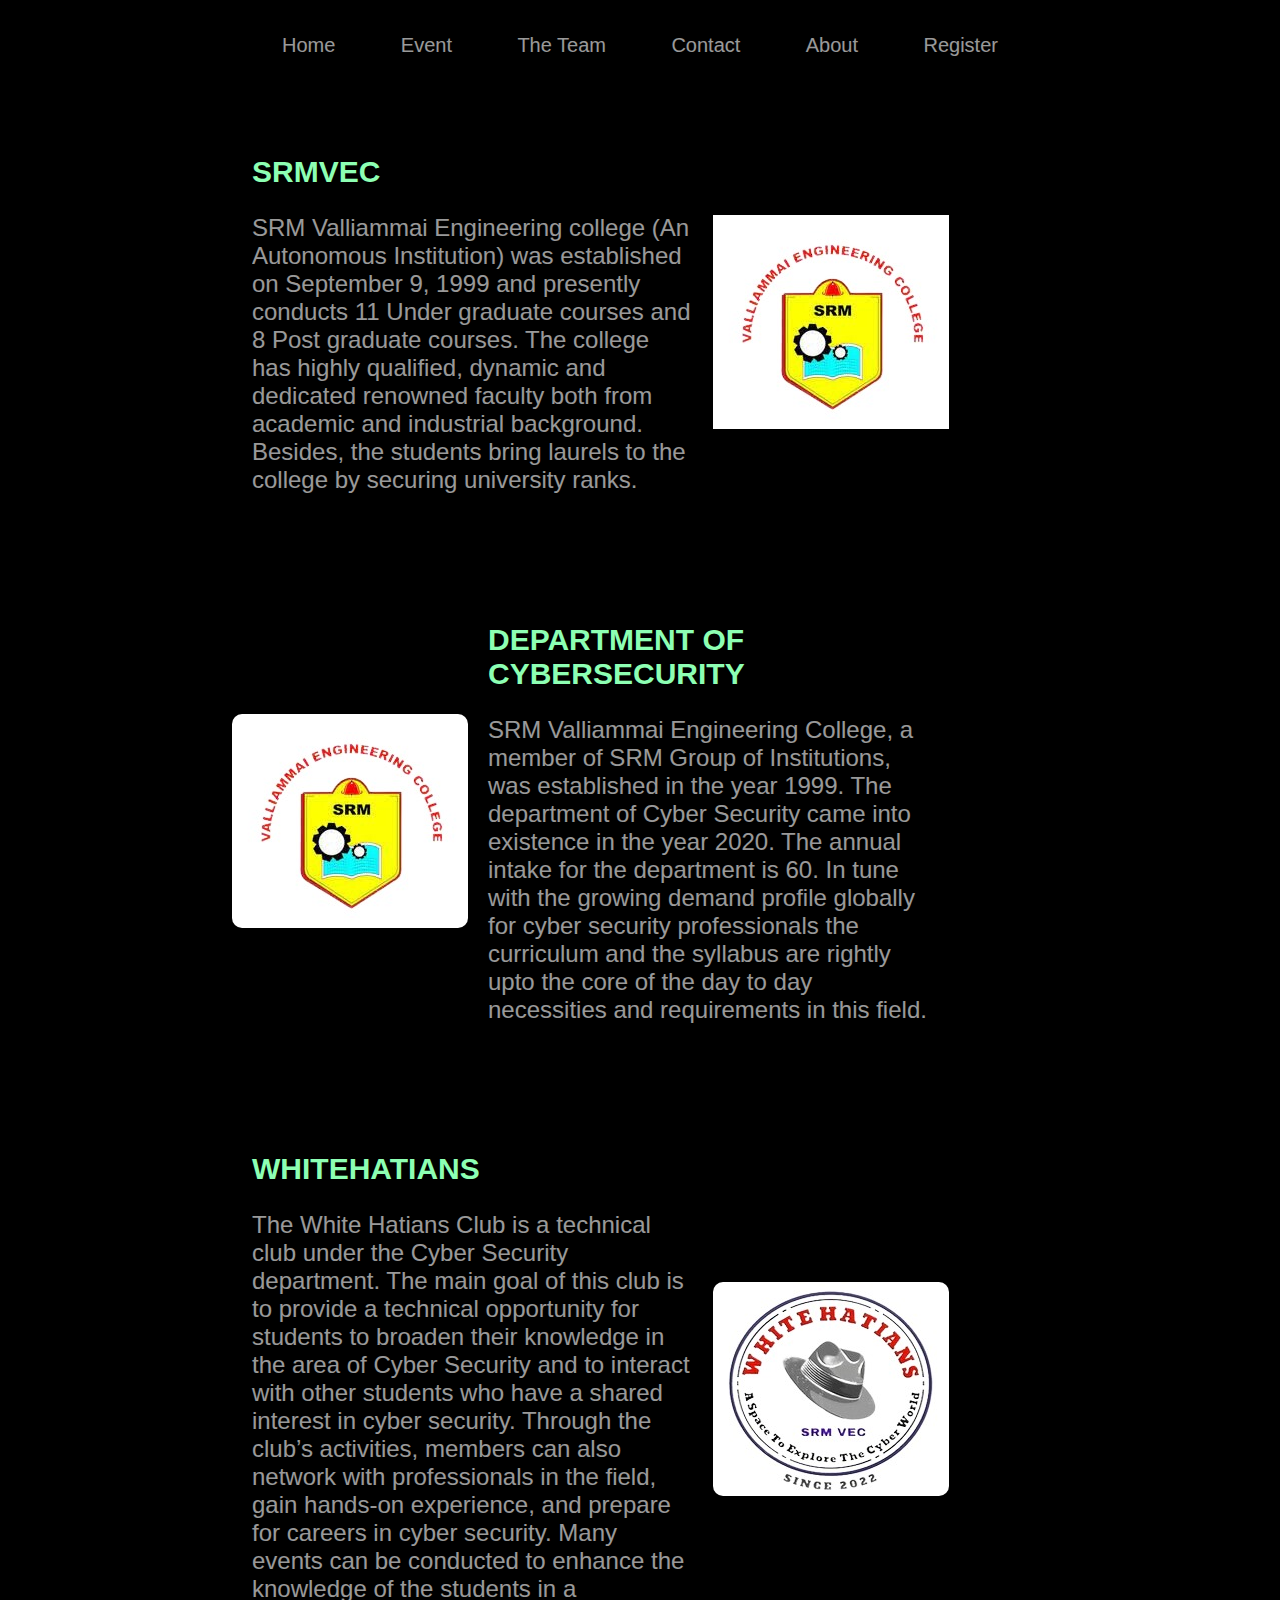
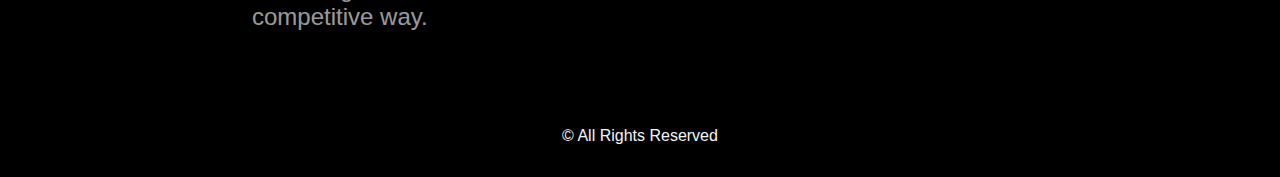
==== about.html @ 666fa3a1 "3.50" ====
<!DOCTYPE html>
<html lang="en">
  <head>
    <meta charset="UTF-8" />
    <meta name="viewport" content="width=device-width, initial-scale=1.0" />
    <title>About Our College</title>
    <link rel="stylesheet" href="main.css" />
    <link rel="stylesheet" href="root.css" />
    <link rel="stylesheet" href="About.css" />
    <!-- <link rel="stylesheet" href="organisers.css" /> -->
  </head>
  <body>
    <nav class="navbar">
      <div class="links">
        <a href="index.html" class="link">Home</a>
        <a href="events.html" class="link">Event</a>
        <a href="organisers.html" class="link">The Team</a>
        <a href="contact.html" class="link">Contact</a>
        <a href="about.html" class="link">About</a>
        <a href="" class="link">Register</a>
      </div>
    </nav>
    <section class="about">
      <div class="about-container">
        <div class="content">
          <h2 class="about-title"><a href="https://srmvalliammai.ac.in">SRMVEC</a></h2>
          <p class="about-desc">
            SRM Valliammai Engineering college (An Autonomous Institution) was
            established on September 9, 1999 and presently conducts 11 Under
            graduate courses and 8 Post graduate courses. The college has highly
            qualified, dynamic and dedicated renowned faculty both from academic
            and industrial background. Besides, the students bring laurels to
            the college by securing university ranks.
          </p>
        </div>
        <div class="about-img">
          <img src="images/Vec.jpeg" alt="College Building" />
        </div>
      </div>
    </section>
    <section class="vision">
      <div class="about-container">
        <div class="image">
          <img src="images/Vec.jpeg" alt="Vision" />
        </div>
        <div class="content">
          <h2 class="about-title"><a href="https://srmvalliammai.ac.in/be-cyber-security/">Department of CyberSecurity</a></h2>
          <p class="about-desc">
            SRM Valliammai Engineering College, a member of SRM Group of
            Institutions, was established in the year 1999. The department of
            Cyber Security came into existence in the year 2020. The annual
            intake for the department is 60. In tune with the growing demand
            profile globally for cyber security professionals the curriculum and
            the syllabus are rightly upto the core of the day to day necessities
            and requirements in this field.
          </p>
        </div>
      </div>
    </section>
    <section class="mission">
      <div class="about-container">
        <div class="content">
          <h2 class="about-title"><a href="https://whitehatians.tech">WHITEHATIANS</a></h2>
          <p class="about-desc">
            The White Hatians Club is a technical club under the Cyber Security
            department. The main goal of this club is to provide a technical
            opportunity for students to broaden their knowledge in the area of
            Cyber Security and to interact with other students who have a shared
            interest in cyber security. Through the club’s activities, members
            can also network with professionals in the field, gain hands-on
            experience, and prepare for careers in cyber security. Many events
            can be conducted to enhance the knowledge of the students in a
            competitive way.
          </p>
        </div>
        <div class="image">
          <img src="images/whitehatians.jpeg" alt="Mission" />
        </div>
      </div>
    </section>

    <p id="copyright">&copy; All Rights Reserved</p>
  </body>
</html>
---- main.css ----
#preloader {
    position: fixed;
    top: 0;
    bottom: 0;
    left: 0;
    right: 0;
    width: 100%;
    height: 100vh;
    background-color: black;
    z-index: 100;
    transition: all 1s;
}

#bg-preloader-video {
    position: relative;
    width: 100%;
    height: 100vh;
}

.img-logo{

    position: absolute;
    top: 5%;
    width: 20rem;
    border-radius: 50%;
    filter: sepia(50%);
    filter:  grayscale(30%) ;
    /* height: 20rem; */
    opacity: 70%;

}

.index-desc{
    
    position: absolute;
    top:80%;
    font-size: 1.7rem;
    opacity: 60%;
    font-family: 'Roboto';
    text-transform: capitalize;
    
}

#blob{
    position: absolute;
    width: 78px;
    filter: blur(30px);
}

.navbar{
    
    height: 10vh;
    display: flex;
    justify-content: center;
    align-items: center;
    
}


.links{
    
    width: 60%;
    display: flex;
    justify-content: space-between;
    
}


.link{
    
    color: var(--txt-color);
    opacity: 60%;
    height: 100%;
    padding: 1.3em;
    transition: all 350ms ease;
    font-size: 1.25em;
}

.link:hover{
    
    color:var(--accent-color);
    opacity: 1;
    transform: translateY(10px);
    
}



.main{
    height: 90vh;
    display: flex;
    justify-content: center;

}

.main h1{
    font-family: 'Orbitron';
    font-weight: 300;
    font-size: 10em;
    position: absolute;
    top: 40%;
    cursor: none;
    transition: all 0.1s ease;
    color: var(--txt-color);
    border-radius: 0.1em;
    padding: 1rem;
}

.main h1:hover{

    background-color: #fff;
    color: #0b0b0b;
    border-radius: 0.1em;
    padding: 1rem;

}

.main .bg-video {
    position: absolute;
    width: 100%;
    height: 90vh;
    position: relative;
}


.details{

    height: 100vh;
}




/* Second page */

.details{

    position: relative;


}


   
.diff{
    color: var(--accent-color);
    margin-left: 20px;

}

.left{
    width: 25%;
    height: 100%;
    font-size: 3em;
    position: relative;
    font-family: 'Handjet';
}

.left::before{

    content: '';
    height: 40%;
    top: 10%;
    right: 103%;
    width: 5px;
    border-radius: 2px;
    transform: rotate(-10deg);
    background-color: #FFF;
    position: absolute;
    display: block;

}

.right{

    height: 100%;
    width: 45%;
    /* border: 1px solid red; */
    font-size: 1.2em;
    display: flex;
    align-items: center;
    font-family: 'Orbitron';



}

/* events */




@media screen and (max-width:768px) {

    .navbar{
        display: none;

    }

    .main h1{

        color: var(--txt-color);
        background-color: #0b0b0b;
        font-size: 4rem;

    }

    .main{
        height: 100vh;

    }

    .left{

        width: 100%;
        font-size: 2em;

    }

    .left::before{
        top: 30%;
        display: none;


    }

    .details{

        height: 120vh;

    }
    
    .container{
        flex-direction: column;
        position: absolute;
        /* bottom: 0; */
        margin: 20% 5vw;
        width: 90vw;
        height: 30%;

    }

    .right{
        width: 100%;
        margin-top: 5%;
        font-size: 1em;
        /* border: 1px solid red; */

    }

    .details{
        height: 130vh;

    }

    .clock-container{
        display: none;

    }

}





.clock-container {
    display: flex;
    flex-direction: column;
    align-items: center;
    justify-content: center;
    gap: 3em;
    height: 100%;
    position: relative;
  }
  

.clock-container::before{
    content: '';
    width: 90%;
    background-color: var(--accent-color);
    height: 1px;
    box-shadow: 5px 2px 4px 2px var(--accent-color);
  }

.clock-container::after{
    content: '';
    width: 90%;
    background-color: var(--accent-color);
    height: 1px;
    box-shadow: 5px 2px 4px 2px var(--accent-color);
  }
  
  .clock-container h1 {
    font-weight: 500;
    color: #fff;
    text-align: center;

  }
  
  #countdown {
    color: #fff;
    display: flex;
    align-items: center;
    justify-content: center;
    flex-wrap: wrap;
    gap: 2em;
    background: rgba(0, 0, 0, 0.78);
    -webkit-backdrop-filter: blur(3px);
    backdrop-filter: blur(3px);
    border: 1px solid var(--accent-color);
    border-radius: 1.5em;
  }

  .text{

    font-family: 'Orbitron';
    font-size:3rem;
    letter-spacing: 5px;


  }
  
  #countdown .circle {
    position: relative;
    width: 250px;
    height: 250px;
    display: flex;
    align-items: center;
    justify-content: center;
    top: 50px;
    left: 20px;
  }
  
  #countdown .circle svg {
    position: relative;
    width: 250px;
    height:250px;
    /* top: 10px; */
    /* transform: rotate(270deg); */
    /* transform: translateY(10px); */
    transform: translateX(10px);
  }
  
  #countdown .circle svg circle {
    width: 100%;
    height: 100%;
    fill: transparent;
    stroke-width: 8;
    stroke: #444444;
    stroke-linecap: round;
    transform: translate(5px, 5px);
  }
  
  #countdown .circle svg circle:nth-child(2) {
    stroke: var(--clr);
    stroke-dasharray: 440;
    stroke-dashoffset: 440;
  }
  
  #countdown div {
    position: absolute;
    text-align: center;
    font-weight: 500;
    color: #fff;
    font-size: 1.5em;
    line-height: 0.5em;
    top: 70px;
    left: 80px;
  }
  
  #countdown div span {
    font-size: 0.35em;
    font-weight: 300;
    letter-spacing: 0.1em;
    text-transform: uppercase;
  }
  

.home-card {
    width: 20rem;
    height: 30rem;
    border-radius: 2rem;
    background-color: #FFF;
    position: relative;
    overflow: hidden;
}

.home-title{


    font-size: 3rem;
    font-family: 'Orbitron';
    text-align: center;
    margin-bottom: 2em;
    color: var(--accent-color);

}

.home-card a img {
    width: 20rem;
    border-radius: inherit;
}

.home-card a {
    position: absolute;
    display: flex;
    flex-direction: column;
    justify-content: center;
    align-items: center;
    z-index: 10;
}

.home-card h3 {
    color: #fff;
    position: absolute;
    bottom: 0;
}

.technical-event,
.non-technical-event {
    display: flex;
    flex-wrap: wrap;
    width: 100%;
    height: 100vh;
    justify-content: center;
    align-items: center;
    gap: 5rem;
}
  
.non-technical-event{

    flex-direction: row-reverse;

}

.map{

    display: flex;
    flex-direction: column;
    align-items: center;
    justify-content: center;
    position: relative;
    height: 100vh;

}

.iframe{
    position: absolute;
    bottom: 20%;
    /* margin-bottom: 30%; */

}

#frame-title{

    position: absolute;
    top: 0;
}




.event-index-desc{

    margin: 0 auto;
    width: 90vh;
    font-size: 1.5rem;
    opacity: 60%;

}

.index-left img{

    height: 400px;
    /* width: 400px; */

}


.non-event-index-desc{

    font-size: 1.5rem;
    opacity: 60%;

}

.index-right{
    font-family: 'Orbitron';
    display: flex;
    flex-direction: column;
    justify-content: space-between;
    height: 40%;

}

.index-btn{

    background-color: var(--accent-color);
    padding: 1em;
    width: fit-content;
    border-radius: 1em;    

}

#non{
    flex-direction: row-reverse;

}
---- root.css ----
@import url('https://fonts.googleapis.com/css2?family=Handjet:wght@300&family=Iceland&family=Orbitron:wght@400;700&family=Roboto&family=Rubik&display=swap');

:root{


    --bg-color: #000;
    --accent-color:#8dffb3;
    --txt-color:#FFF;
}

a{
    text-decoration: none;


}

body{

    background-color: var(--bg-color);
    color: var(--txt-color);
    font-family: 'Rubik';
    margin: 0;
}

footer {
    display: flex;
    justify-content: space-between;
    width: 90%;
    align-items: center;
    margin: 5rem auto;
    color: var(--red-color);
    margin-bottom: 0;
    position: relative;

}

footer::before{
    content: '';
    width: 100%;
    position: absolute;
    margin: 0;
    /* left: 10%; */
    height: 2px;
    background-color: var(--accent-color);
    opacity: 30%;

}

#copyright {
    text-align: center;
    color: whitesmoke;
    margin: 2rem;
}
---- About.css ----
body {
    margin: 0;
    padding: 0;
    font-family: Arial, sans-serif;
    background-color: #000000;
}

header {
    text-align: center;
    padding: 30px 0;
    background-color: black;
    color: #fff;
}

header h1 {
    font-size: 36px;
    animation: fadeInUp 1s ease-in-out;
}

.about-title{
    color: var(--accent-color);
    text-transform: uppercase;
}

.about-desc{
    opacity: 60%;
    font-size: 1.5rem;

}

.about-container {
    display: flex;
    align-items: center;
    padding: 40px;
    margin-top: 0;
    width: 80%;
    /* height: 100vh; */
    justify-content: center;
    animation: fadeInUp 1s ease-in-out;
    background-color: black;
    
}

.about-title a {
    color: var(--accent-color);
}

.image img {
    /* width: 100%; */
    /* min-width: 100%; */
    border-radius: 10px;

}

.content {
    flex: 1;
    padding: 0 20px;
    color: white;
}

.content h2 {
    font-size: 30px;
}

.content p {
    font-size: 24px;
}

.about,.vision,.mission{

    width: 70vw;
    /* height: 100vh; */
    margin: 0 auto;

}

footer {
    text-align: center;
    background-color: #007BFF;
    color: #fff;
    padding: 10px 0;
}

@keyframes fadeInUp {
    from {
        opacity: 0;
        transform: translateY(20px);
    }
    to {
        opacity: 1;
        transform: translateY(0);
    }
}


@media screen and (max-width:768px) {
    
    .about{
        height: 100vh;


    }


    
    .vision{
        height: 100vh;


    }
    
    .mission{
        height: 100vh;


    }

    .container{
        flex-direction: column-reverse;
        height: 100%;
        width: 100%;
    }

}
---- organisers.css ----
h1 {
    text-align: center;
    /* color: var(--accent-color); */
    font-family: var(--rubik-font);
    font-size: 2.5rem;
    transition: all .7s;
    margin-top: 10rem;
}

#first h1 {
    margin-top: 10vh;
    /* color: var(--accent-color); */
}

.line {
    border: 2px solid var(--blue-color);
    width: 90%;
    margin: 1rem auto;
    transition: all .7s;
}

.card {
    width: 18rem;
    height: 23rem;
    background-color: #0b0b0b;
    border-radius: .7rem;
    display: flex;
    flex-direction: column;
    justify-content: center;
    align-items: center;
    /* gap: 2rem; */
    transition: all 0.7s;
}

.name-dept {
    display: flex;
    flex-direction: column;
    gap: 0.1rem;
    justify-content: center;
    align-items: center;
    transition: all 0.8s;
    color: var(--red-color);
}

.card-session {
    width: 90%;
    margin: 5rem auto;
    display: flex;
    flex-flow: wrap;
    gap: 2rem;
    justify-content: center;
}

.card img {
    border-radius: 50%;
    pointer-events: none;
    box-shadow: var(--shadow);
}

.card .role,
.card .name {
    font-family: var(--rubik-font);
    font-size: 1.5rem;
    /* color: var(--red-color); */
}

.name{

    color: var(--accent-color);

}

.card:hover,
.card img:hover {
    box-shadow: var(--shadow-hover);
}

.department {
    font-family: var(--rubik-font);
    opacity: 60%;
    margin: 0;
}


.event-name-dept {
    display: flex;
    flex-direction: column;
    gap: 0.5rem;
    justify-content: center;
    align-items: center;
}

.event-name-dept h2 {
    font-size: 2rem;
    font-family: var(--rubik-font);
}

.footer-seperator {
    border: 2px solid var(--blue-color);
    margin: 3rem 0;
}

.event-name-dept h3 {
    font-family: var(--rubik-font);
    color: var(--blue-color);
}

.meida-links {
    display: flex;
    gap: 1rem;
}

@media only screen and (max-width: 600px) {
    footer {
        flex-direction: column;
        gap: 5rem;
    }
}
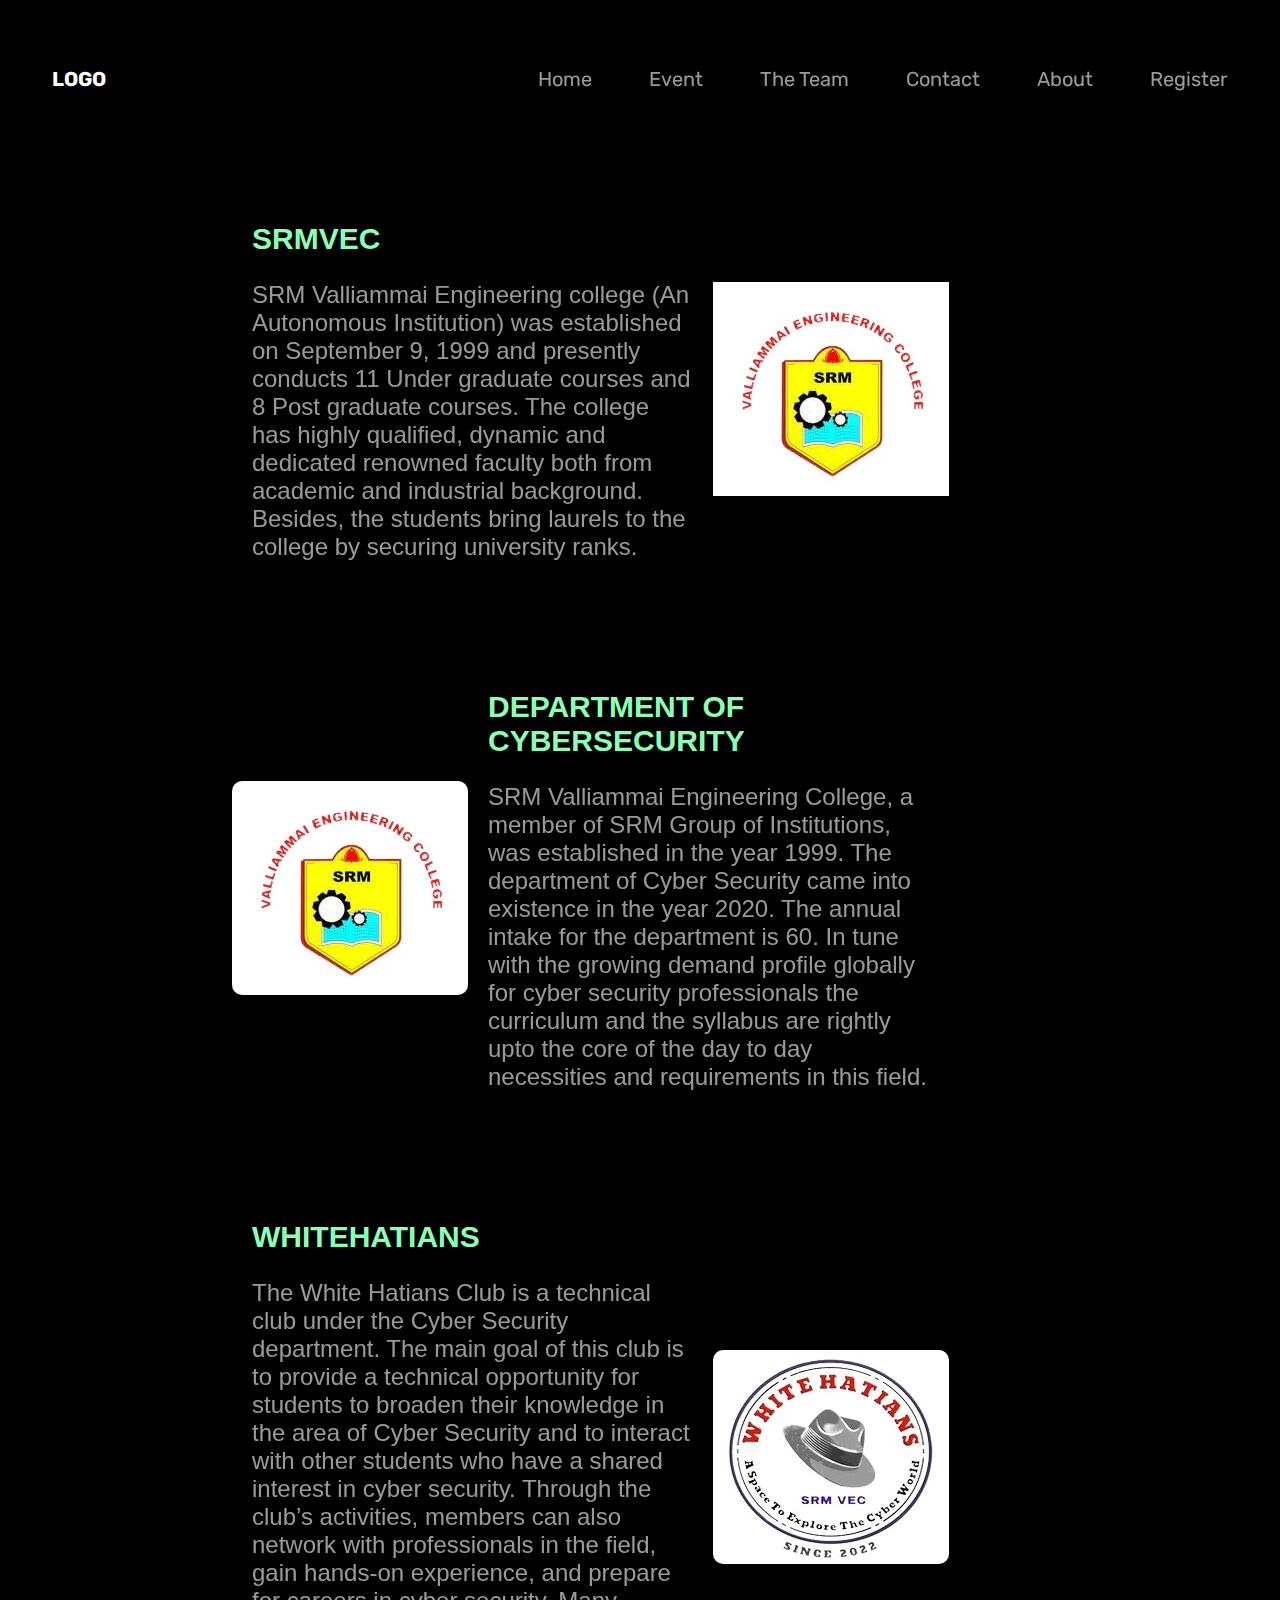
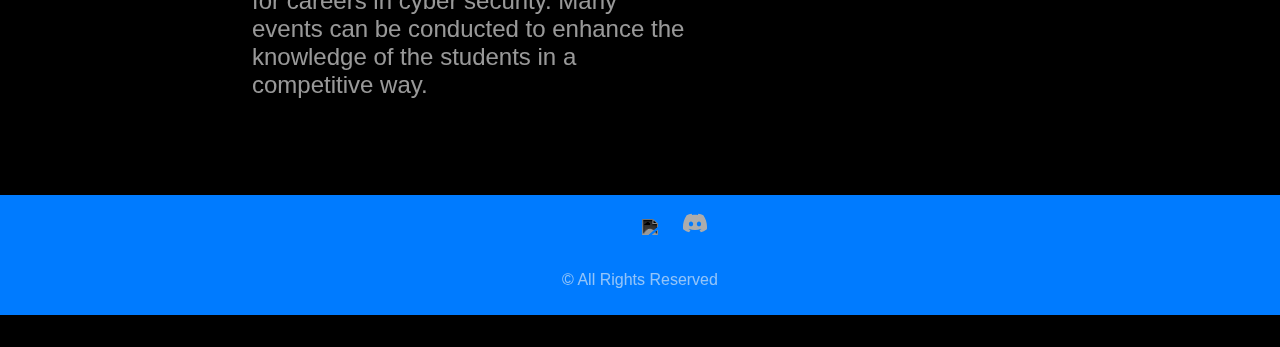
==== commit a01e5403: "8.50" ====
--- a/about.html
+++ b/about.html
@@ -10,20 +10,30 @@
     <!-- <link rel="stylesheet" href="organisers.css" /> -->
   </head>
   <body>
-    <nav class="navbar">
-      <div class="links">
-        <a href="index.html" class="link">Home</a>
-        <a href="events.html" class="link">Event</a>
-        <a href="organisers.html" class="link">The Team</a>
-        <a href="contact.html" class="link">Contact</a>
-        <a href="about.html" class="link">About</a>
-        <a href="" class="link">Register</a>
-      </div>
-    </nav>
+    <header>
+      <nav>
+        <h2 id="logo-image">LOGO</h2>
+        <div class="mob-view" id="mob-view">
+          <div class="mob-view-line"></div>
+          <div class="mob-view-line"></div>
+          <div class="mob-view-line"></div>
+        </div>
+        <div class="links" id="mob-view-links">
+          <a href="index.html" class="link">Home</a>
+          <a href="events.html" class="link">Event</a>
+          <a href="organisers.html" class="link">The Team</a>
+          <a href="contact.html" class="link">Contact</a>
+          <a href="about.html" class="link">About</a>
+          <a href="" class="link">Register</a>
+        </div>
+      </nav>
+    </header>
     <section class="about">
       <div class="about-container">
         <div class="content">
-          <h2 class="about-title"><a href="https://srmvalliammai.ac.in">SRMVEC</a></h2>
+          <h2 class="about-title">
+            <a href="https://srmvalliammai.ac.in">SRMVEC</a>
+          </h2>
           <p class="about-desc">
             SRM Valliammai Engineering college (An Autonomous Institution) was
             established on September 9, 1999 and presently conducts 11 Under
@@ -44,7 +54,11 @@
           <img src="images/Vec.jpeg" alt="Vision" />
         </div>
         <div class="content">
-          <h2 class="about-title"><a href="https://srmvalliammai.ac.in/be-cyber-security/">Department of CyberSecurity</a></h2>
+          <h2 class="about-title">
+            <a href="https://srmvalliammai.ac.in/be-cyber-security/"
+              >Department of CyberSecurity</a
+            >
+          </h2>
           <p class="about-desc">
             SRM Valliammai Engineering College, a member of SRM Group of
             Institutions, was established in the year 1999. The department of
@@ -60,7 +74,9 @@
     <section class="mission">
       <div class="about-container">
         <div class="content">
-          <h2 class="about-title"><a href="https://whitehatians.tech">WHITEHATIANS</a></h2>
+          <h2 class="about-title">
+            <a href="https://whitehatians.tech">WHITEHATIANS</a>
+          </h2>
           <p class="about-desc">
             The White Hatians Club is a technical club under the Cyber Security
             department. The main goal of this club is to provide a technical
@@ -79,6 +95,26 @@
       </div>
     </section>
 
-    <p id="copyright">&copy; All Rights Reserved</p>
+    <footer>
+      <div class="meida-links">
+        <a href=""
+          ><img src="images/icons8-instagram.svg" alt="" class="filter"
+        /></a>
+        <a href=""
+          ><img src="images/icons8-facebook.svg" alt="" class="filter"
+        /></a>
+        <a href=""
+          ><img src="images/icons8-linked-in.svg" id="linked" class="filter"
+        /></a>
+        <a href=""
+          ><img
+            src="images/discord-icon-svgrepo-com.svg"
+            id="dis"
+            class="filter"
+        /></a>
+      </div>
+
+      <p id="copyright">&copy; All Rights Reserved</p>
+    </footer>
   </body>
 </html>
--- a/main.css
+++ b/main.css
@@ -1,10 +1,11 @@
+
 
 #preloader {
     position: fixed;
     top: 0;
     bottom: 0;
     left: 0;
-    right: 0;
+    right: 0%;
     width: 100%;
     height: 100vh;
     background-color: black;
@@ -13,7 +14,9 @@
 }
 
 #bg-preloader-video {
-    position: relative;
+    position: absolute;
+    top: 0;
+    left: 0;
     width: 100%;
     height: 100vh;
 }
@@ -31,6 +34,9 @@
 
 }
 
+
+
+
 .index-desc{
     
     position: absolute;
@@ -57,13 +63,25 @@
     
 }
 
-
 .links{
     
     width: 60%;
     display: flex;
     justify-content: space-between;
     
+}
+
+.menu{
+
+    filter: invert(100%) sepia(100%) saturate(0%) hue-rotate(208deg) brightness(104%) contrast(101%);
+    height: 30px;
+    display: none;
+
+}
+
+.nav-title{
+    display: none;
+
 }
 
 
@@ -91,6 +109,10 @@
     height: 90vh;
     display: flex;
     justify-content: center;
+    overflow-y: hidden;
+    /* overflow:hidden ; */
+    width: 100vw;
+
 
 }
 
@@ -109,34 +131,39 @@
 
 .main h1:hover{
 
-    background-color: #fff;
-    color: #0b0b0b;
+    /* background-color: #fff; */
+    color: var(--txt-color);
     border-radius: 0.1em;
     padding: 1rem;
 
 }
 
-.main .bg-video {
-    position: absolute;
-    width: 100%;
-    height: 90vh;
+ .bg-video {
+    position: absolute;
+    /* width: 100%; */
+    height: 100vh;
+    top: 0;
+    left: 0;
+    right: 0;
+    transform: scale(1.32);
+    z-index: -23;
+}
+
+
+.details{
+
+    height: 50vh;
+}
+
+
+
+
+/* Second page */
+
+.details{
+
     position: relative;
-}
-
-
-.details{
-
     height: 100vh;
-}
-
-
-
-
-/* Second page */
-
-.details{
-
-    position: relative;
 
 
 }
@@ -193,190 +220,187 @@
 
 @media screen and (max-width:768px) {
 
-    .navbar{
+   .links{
+
+    display: none;
+   }
+
+    #preloader{
+
+        position: fixed;
+        height: 100%;
+        width: 100%;
         display: none;
 
     }
 
+    .bg-video{
+
+        /* display: none; */
+        width: 85%;
+
+    }
+
+    .main .img-logo{
+        display: none;
+
+    }
+
     .main h1{
 
         color: var(--txt-color);
-        background-color: #0b0b0b;
+        /* background-color: #0b0b0b; */
         font-size: 4rem;
+        top: 25%;
+
+    }
+
+    .index-desc{
+
+        top: 55%;
+        font-size: 1.3rem;
 
     }
 
     .main{
-        height: 100vh;
-
-    }
-
-    .left{
-
+        height: 90vh;
+
+    }
+
+
+    .details{
+        height: 50vh;
+
+    }
+
+
+    .details h1{
+        font-size: 1.5rem;
+        /* display: none; */
+        color: var(--accent-color);
+
+    }
+
+
+
+    .technical-event h1{
+        position: absolute;
+        font-size: 2rem;
+        top: 0;
+        left: 5%;
+
+
+
+    }
+
+    .index-right{
+
+        position: absolute;
+        top: 50%;
+
+    }
+
+    .index-right p{
+        width: 90%;
+        /* border: 1px solid red; */
+        height: 100%;
+        font-size: 1.3rem;
+        margin: 0 5%;
+        /* display: none; */
+
+    }
+
+    .index-left img{
+
+        /* display: none; */
+        position: absolute;
+        top: 20%;
+        left: 0;
+        height: 10%;
+        border-radius: 20px;
+        width: 80%;
+        margin: 0 10%;
+
+    }
+
+    .index-right{
+        position: absolute;
+        bottom: 0;
         width: 100%;
-        font-size: 2em;
-
-    }
-
-    .left::before{
-        top: 30%;
-        display: none;
-
-
-    }
-
-    .details{
-
-        height: 120vh;
-
-    }
-    
-    .container{
+        font-size: 1rem;
+    }
+
+    #non img{
+        position: absolute;
+        transform: scale(0.7);
+
+    }
+
+
+    .index-btn{
+
+        margin-left: 5%;
+        /* margin-top: 10%; */
+
+    }
+    .technical-event{
+        display: flex;
         flex-direction: column;
-        position: absolute;
-        /* bottom: 0; */
-        margin: 20% 5vw;
-        width: 90vw;
-        height: 30%;
-
-    }
-
-    .right{
-        width: 100%;
-        margin-top: 5%;
-        font-size: 1em;
-        /* border: 1px solid red; */
-
-    }
-
-    .details{
-        height: 130vh;
-
-    }
-
-    .clock-container{
-        display: none;
-
-    }
-
-}
-
-
-
-
-
-.clock-container {
-    display: flex;
-    flex-direction: column;
-    align-items: center;
-    justify-content: center;
-    gap: 3em;
-    height: 100%;
-    position: relative;
-  }
-  
-
-.clock-container::before{
-    content: '';
-    width: 90%;
-    background-color: var(--accent-color);
-    height: 1px;
-    box-shadow: 5px 2px 4px 2px var(--accent-color);
-  }
-
-.clock-container::after{
-    content: '';
-    width: 90%;
-    background-color: var(--accent-color);
-    height: 1px;
-    box-shadow: 5px 2px 4px 2px var(--accent-color);
-  }
-  
-  .clock-container h1 {
-    font-weight: 500;
-    color: #fff;
-    text-align: center;
-
-  }
-  
-  #countdown {
-    color: #fff;
-    display: flex;
-    align-items: center;
-    justify-content: center;
-    flex-wrap: wrap;
-    gap: 2em;
-    background: rgba(0, 0, 0, 0.78);
-    -webkit-backdrop-filter: blur(3px);
-    backdrop-filter: blur(3px);
-    border: 1px solid var(--accent-color);
-    border-radius: 1.5em;
-  }
-
-  .text{
-
-    font-family: 'Orbitron';
-    font-size:3rem;
-    letter-spacing: 5px;
-
-
-  }
-  
-  #countdown .circle {
-    position: relative;
-    width: 250px;
-    height: 250px;
-    display: flex;
-    align-items: center;
-    justify-content: center;
-    top: 50px;
-    left: 20px;
-  }
-  
-  #countdown .circle svg {
-    position: relative;
-    width: 250px;
-    height:250px;
-    /* top: 10px; */
-    /* transform: rotate(270deg); */
-    /* transform: translateY(10px); */
-    transform: translateX(10px);
-  }
-  
-  #countdown .circle svg circle {
+        justify-content: space-between;
+        position: relative;
+        height: 130vh !important;
+
+    }
+
+    .index-row{
+
+        flex-direction: column;
+        align-items: center;
+        justify-content: center;
+        gap: 2em;
+        width: 80%;
+
+    }
+
+
+    
+
+    .iframe h3{
+        margin: 0% 5%;
+        /* width: 90%; */
+        font-size: 1rem;
+        left: 0;
+        top: 0%;
+        color: var(--accent-color);
+
+
+    }
+
+    .index-left img{
+
+        height: 150px;
+    }
+
+
+    .iframe img{
+    position: absolute;
+    margin: 0;
+    height: 50%;
     width: 100%;
-    height: 100%;
-    fill: transparent;
-    stroke-width: 8;
-    stroke: #444444;
-    stroke-linecap: round;
-    transform: translate(5px, 5px);
-  }
-  
-  #countdown .circle svg circle:nth-child(2) {
-    stroke: var(--clr);
-    stroke-dasharray: 440;
-    stroke-dashoffset: 440;
-  }
-  
-  #countdown div {
-    position: absolute;
-    text-align: center;
-    font-weight: 500;
-    color: #fff;
-    font-size: 1.5em;
-    line-height: 0.5em;
-    top: 70px;
-    left: 80px;
-  }
-  
-  #countdown div span {
-    font-size: 0.35em;
-    font-weight: 300;
-    letter-spacing: 0.1em;
-    text-transform: uppercase;
-  }
-  
+    transform:scale(0.9);
+    bottom: 0;
+    left: 0%;
+
+    }
+
+    
+
+
+}
+
+
+
+ 
 
 .home-card {
     width: 20rem;
@@ -395,6 +419,15 @@
     text-align: center;
     margin-bottom: 2em;
     color: var(--accent-color);
+    position: absolute;
+    left: 10%;
+    top: 0%;
+    
+
+}
+
+.index-left,.index-right{
+    margin-top: 20%;
 
 }
 
@@ -420,36 +453,31 @@
 
 .technical-event,
 .non-technical-event {
-    display: flex;
+    /* display: flex; */
     flex-wrap: wrap;
-    width: 100%;
+    width: 100vw;
     height: 100vh;
-    justify-content: center;
     align-items: center;
     gap: 5rem;
+    position: relative;
 }
   
 .non-technical-event{
 
     flex-direction: row-reverse;
-
-}
+    position: relative;
+}
+
 
 .map{
 
-    display: flex;
-    flex-direction: column;
-    align-items: center;
-    justify-content: center;
     position: relative;
     height: 100vh;
 
 }
 
 .iframe{
-    position: absolute;
     bottom: 20%;
-    /* margin-bottom: 30%; */
 
 }
 
@@ -479,6 +507,15 @@
 }
 
 
+.index-row{
+    display: flex;
+    justify-content: space-between;
+    align-items: center;
+    width: 80%;
+    margin: 0 10%;
+
+}
+
 .non-event-index-desc{
 
     font-size: 1.5rem;
@@ -501,12 +538,31 @@
     padding: 1em;
     width: fit-content;
     border-radius: 1em;    
-
-}
-
-#non{
+    margin-top: 10%;
+}
+
+#reverse{
     flex-direction: row-reverse;
 
 }
 
+
+.iframe h3{
+    position: absolute;
+    top: 90%;
+    left: 40%;
+
+}
+
+.link-img{
+    border-radius: 30px;
+    position: absolute;
+    margin: 10% 5%;
+    height: 50%;
+    width: 50%;
+    bottom: 0;
+    left: 20%;
+
+}
+
   --- a/root.css
+++ b/root.css
@@ -20,36 +20,168 @@
     color: var(--txt-color);
     font-family: 'Rubik';
     margin: 0;
+    box-sizing: border-box;
+}
+
+.filter{
+    filter: invert(100%) sepia(100%) saturate(0%) hue-rotate(288deg) brightness(102%) contrast(102%);
+    /* width: 28px; */
+    margin-left: 20px;
+}
+
+#dis{
+    height: 24px;
+    margin-top: 6px;
+}
+
+#copyright {
+    color: whitesmoke;
+    opacity: 60%;
+}
+
+.line-seperation {
+    border: 1px solid var(--accent-color);
+    width: 90%;
+    margin: 3rem auto;
+}
+
+footer .media-links{
+    display: flex;
+    width: 100%;
+    justify-content: space-between;
+    align-items: center;
+    border: 1px solid red;
+
 }
 
 footer {
     display: flex;
-    justify-content: space-between;
-    width: 90%;
+    flex-direction: column;
+    gap: 1rem;
+    justify-content: space-around;
     align-items: center;
-    margin: 5rem auto;
-    color: var(--red-color);
-    margin-bottom: 0;
-    position: relative;
+    margin: 2rem auto;
+}
+
+#linked{
+    width: 20px;
+    margin-top: 2px;
 
 }
 
-footer::before{
-    content: '';
-    width: 100%;
+#bottom{
+
     position: absolute;
-    margin: 0;
-    /* left: 10%; */
-    height: 2px;
-    background-color: var(--accent-color);
-    opacity: 30%;
+    bottom: 0;
+    width: 100vw;
 
 }
 
-#copyright {
-    text-align: center;
-    color: whitesmoke;
-    margin: 2rem;
+
+
+
+header nav {
+    width: 95%;
+    display: flex;
+    justify-content: space-between;
+    align-items: center;
+    margin-left: 2rem;
 }
 
+header nav .links {
+    display: flex;
+    /* gap: 1rem; */
+    gap: 1rem;
+    align-items: center;
+    justify-content: space-between;
+}
 
+.link{
+    /* width: 100%; */
+    color: var(--txt-color);
+    opacity: 60%;
+    padding: 1em;
+    font-family: 'Rubik';
+    transition: all 350ms ease;
+    font-size: 1.25em;
+    transition: all 0.7s;
+
+}
+
+#logo-image {
+    font-size: 1.25em;
+    transition: all 0.7s;
+    color: var(--txt-color);
+    padding: 1em;
+    font-family: 'Rubik';
+}
+
+.link:hover{
+    
+    color:var(--accent-color);
+    opacity: 1;
+    transform: translateY(10px);
+    
+}
+@media only screen and (max-width: 800px) {
+    header nav .links {
+        font-size: 0.85rem;
+    }
+}
+
+@media only screen and (max-width: 780px) {
+    .header nav .links {
+        font-size: 0.8rem;
+    }
+}
+
+@media only screen and (max-width: 700px) {
+    header nav .links {
+        font-size: 0.75rem;
+    }
+}
+
+@media only screen and (max-width: 650px) {
+    header nav .links {
+        font-size: 0.7rem;
+    }
+}
+@media only screen and (max-width: 600px) {
+    .mob-view {
+        display: block;
+    } 
+    .mob-view .mob-view-line {
+        width: 30px;
+        height: 2px;
+        background-color: var(--accent-color);
+        margin: 5px 2rem;
+    }
+    header nav .links {
+        position: absolute;
+        top: 60px;
+        height: 0;
+        overflow: hidden;
+        left: 20%;
+        right: 0;
+        transition: .2s;
+        z-index: 100;
+        display: flex;
+        flex-direction: column;
+        align-items: center;
+        justify-content:center;
+    }
+    header nav .links .link {
+        opacity: 0;
+    }
+}
+
+@media only screen and (max-width: 590px) {
+    header nav .active {
+        height: 350px;
+        background-color: rgba(0, 0, 0, 0.7);
+    }
+    header nav .active .link {
+        overflow: visible;
+        opacity: 1;
+    }
+}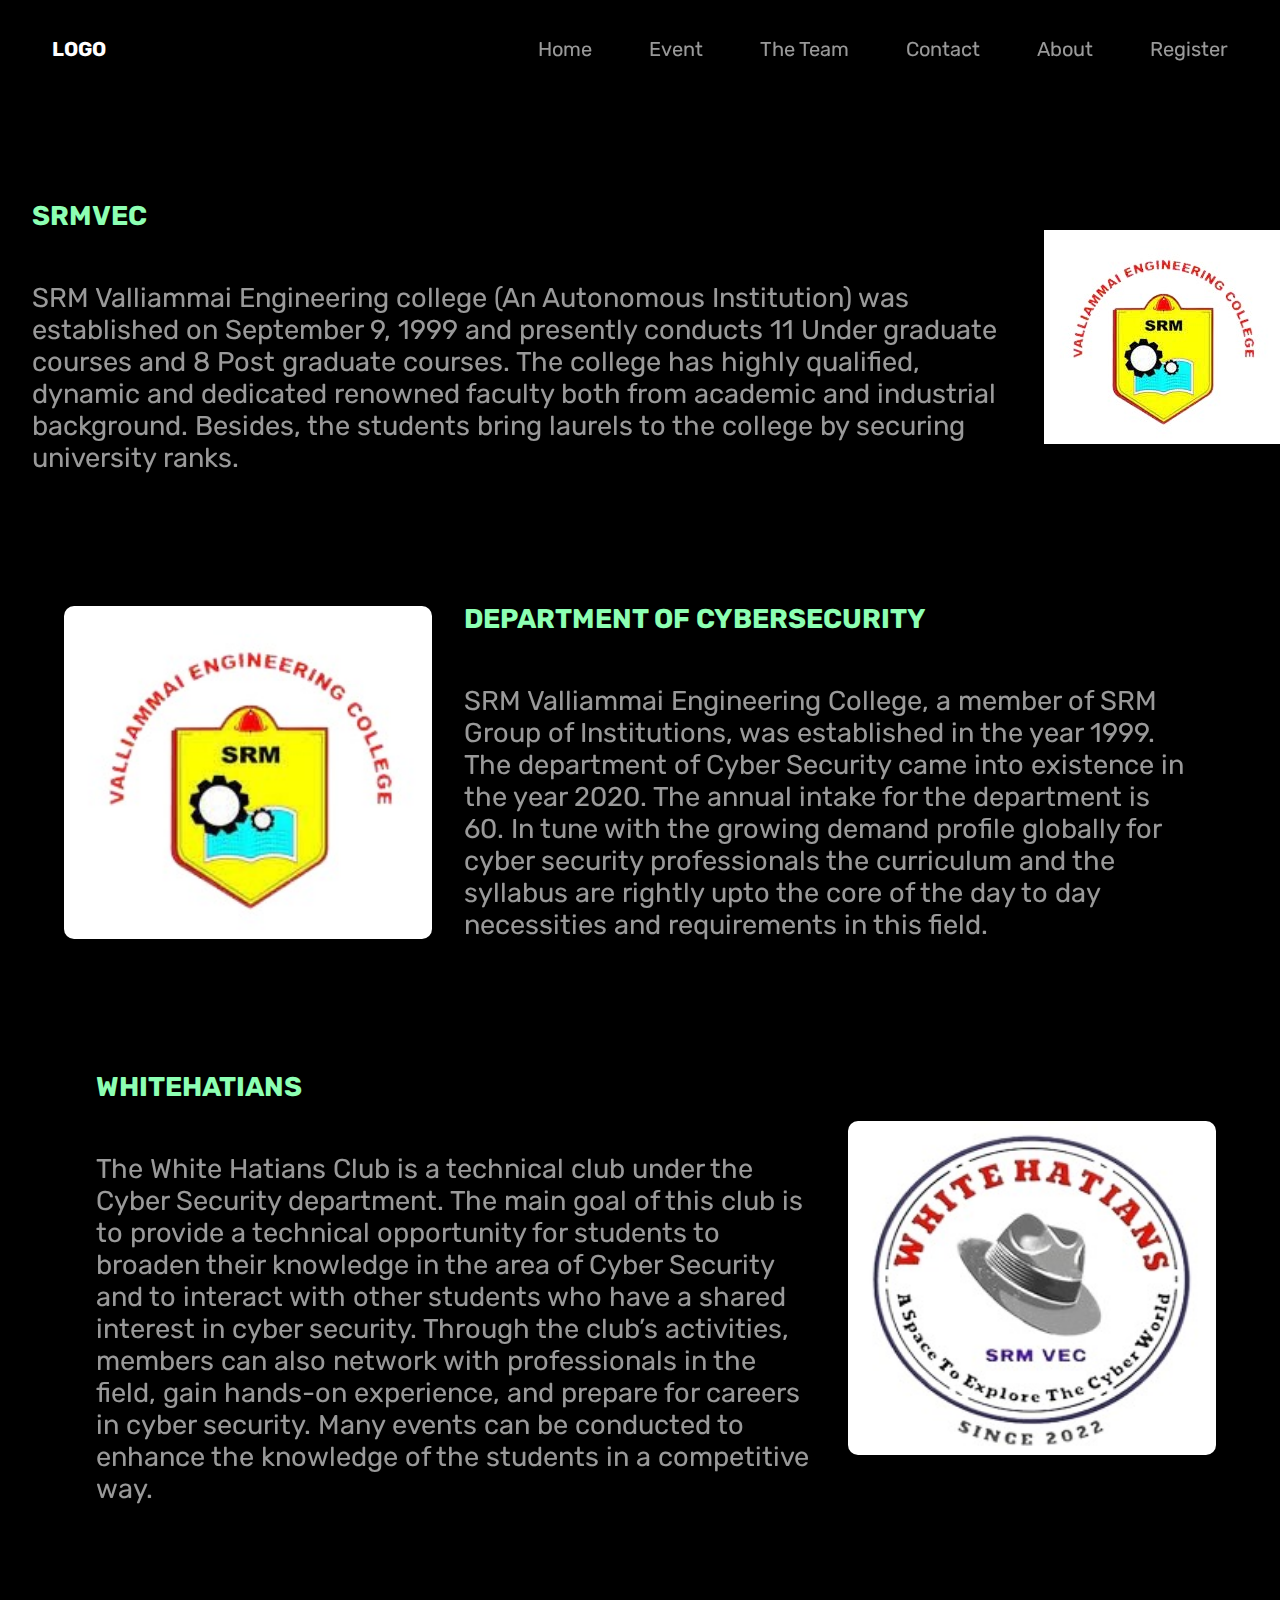
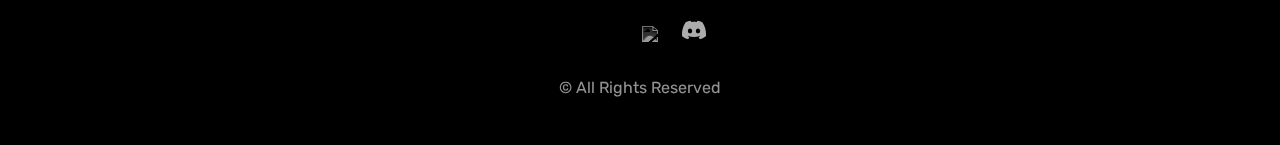
==== commit 74e5abfc: "added screenshots" ====
--- a/about.html
+++ b/about.html
@@ -116,5 +116,13 @@
 
       <p id="copyright">&copy; All Rights Reserved</p>
     </footer>
+
+    <script>
+      let mobileviewline = document.getElementById("mob-view");
+      mobileviewline.ontouchstart = function () {
+        let navbar = document.querySelector(".links");
+        navbar.classList.toggle("active");
+      };
+    </script>
   </body>
 </html>
--- a/main.css
+++ b/main.css
@@ -336,6 +336,15 @@
 
     }
 
+    #reverse{
+
+        flex-direction: column;
+        width: 100%;
+        height: 100%;
+        /* border: 1px solid red; */
+        margin-left: 0;
+    }
+
 
     .index-btn{
 
--- a/root.css
+++ b/root.css
@@ -66,14 +66,6 @@
 #linked{
     width: 20px;
     margin-top: 2px;
-
-}
-
-#bottom{
-
-    position: absolute;
-    bottom: 0;
-    width: 100vw;
 
 }
 
@@ -158,13 +150,14 @@
     }
     header nav .links {
         position: absolute;
-        top: 60px;
-        height: 0;
+        top: 50px;
+        height: 100px;
         overflow: hidden;
         left: 20%;
         right: 0;
         transition: .2s;
         z-index: 100;
+        padding: 1em;
         display: flex;
         flex-direction: column;
         align-items: center;
--- a/About.css
+++ b/About.css
@@ -1,21 +1,3 @@
-body {
-    margin: 0;
-    padding: 0;
-    font-family: Arial, sans-serif;
-    background-color: #000000;
-}
-
-header {
-    text-align: center;
-    padding: 30px 0;
-    background-color: black;
-    color: #fff;
-}
-
-header h1 {
-    font-size: 36px;
-    animation: fadeInUp 1s ease-in-out;
-}
 
 .about-title{
     color: var(--accent-color);
@@ -25,20 +7,16 @@
 .about-desc{
     opacity: 60%;
     font-size: 1.5rem;
-
 }
 
 .about-container {
     display: flex;
     align-items: center;
-    padding: 40px;
-    margin-top: 0;
-    width: 80%;
+    justify-content: space-between;
+    width: 100%;
     /* height: 100vh; */
-    justify-content: center;
-    animation: fadeInUp 1s ease-in-out;
-    background-color: black;
-    
+    margin: 5rem auto;
+    background-color: black;  
 }
 
 .about-title a {
@@ -49,36 +27,38 @@
     /* width: 100%; */
     /* min-width: 100%; */
     border-radius: 10px;
+    width: 23rem;
+    transition: all 0.7s;
 
 }
 
 .content {
-    flex: 1;
-    padding: 0 20px;
+    display: flex;
+    flex-direction: column;
+    justify-content: space-between;
+    margin: auto 2rem;
     color: white;
 }
 
 .content h2 {
-    font-size: 30px;
+    font-size: 1.7rem;
+    transition: all .7s;
+
 }
 
 .content p {
-    font-size: 24px;
-}
-
-.about,.vision,.mission{
-
-    width: 70vw;
-    /* height: 100vh; */
-    margin: 0 auto;
+    font-size: 1.7rem;
+    transition: all .7s;
 
 }
 
-footer {
-    text-align: center;
-    background-color: #007BFF;
-    color: #fff;
-    padding: 10px 0;
+.about-srm,
+.vision,
+.mission{
+
+    width: 90%;
+    margin: 5rem auto;
+
 }
 
 @keyframes fadeInUp {
@@ -92,33 +72,75 @@
     }
 }
 
+@media only screen and (max-width: 1200px) {
+    .content h2 a, 
+    .content p {
+        font-size: 1.8rem;
+    }
+}
 
-@media screen and (max-width:768px) {
-    
-    .about{
-        height: 100vh;
+@media only screen and (max-width: 1100px) {
+    .content h2 a, 
+    .content p {
+        font-size: 1.5rem;
+    }
+    .image img {
+        width: 23rem;
+    }
+}
+
+@media only screen and (max-width: 1000px) {
+    .content h2 a, 
+    .content p {
+        font-size: 1.3rem;
+    }
+    .image img {
+        width: 21rem;
+    }
+}
+
+@media only screen and (max-width: 850px) {
+    .content h2 a, 
+    .content p {
+        font-size: 1rem;
+    }
+    .image img {
+        width: 19rem;
+    }
+}
+
+@media only screen and (max-width: 700px) {
+    .content h2 a, 
+    .content p {
+        font-size: 0.8rem;
+    }
+    .image img {
+        width: 14rem;
+    }
+}
 
 
+@media screen and (max-width: 500px) {
+    .about-container {
+        display: flex;
+        flex-direction: column;
     }
-
-
-    
-    .vision{
-        height: 100vh;
-
-
+    .content {
+        display: flex;
+        flex-direction: column;
+        justify-content: start;
+        align-items: start;
+        gap: none;
     }
-    
-    .mission{
-        height: 100vh;
-
-
+    .content h2 a, 
+    .content p {
+        margin: 1rem auto;
+        font-size: 0.9rem;
     }
-
-    .container{
+    .image img {
+        width: 20rem;
+    }
+    #vision-section {
         flex-direction: column-reverse;
-        height: 100%;
-        width: 100%;
     }
-
 }